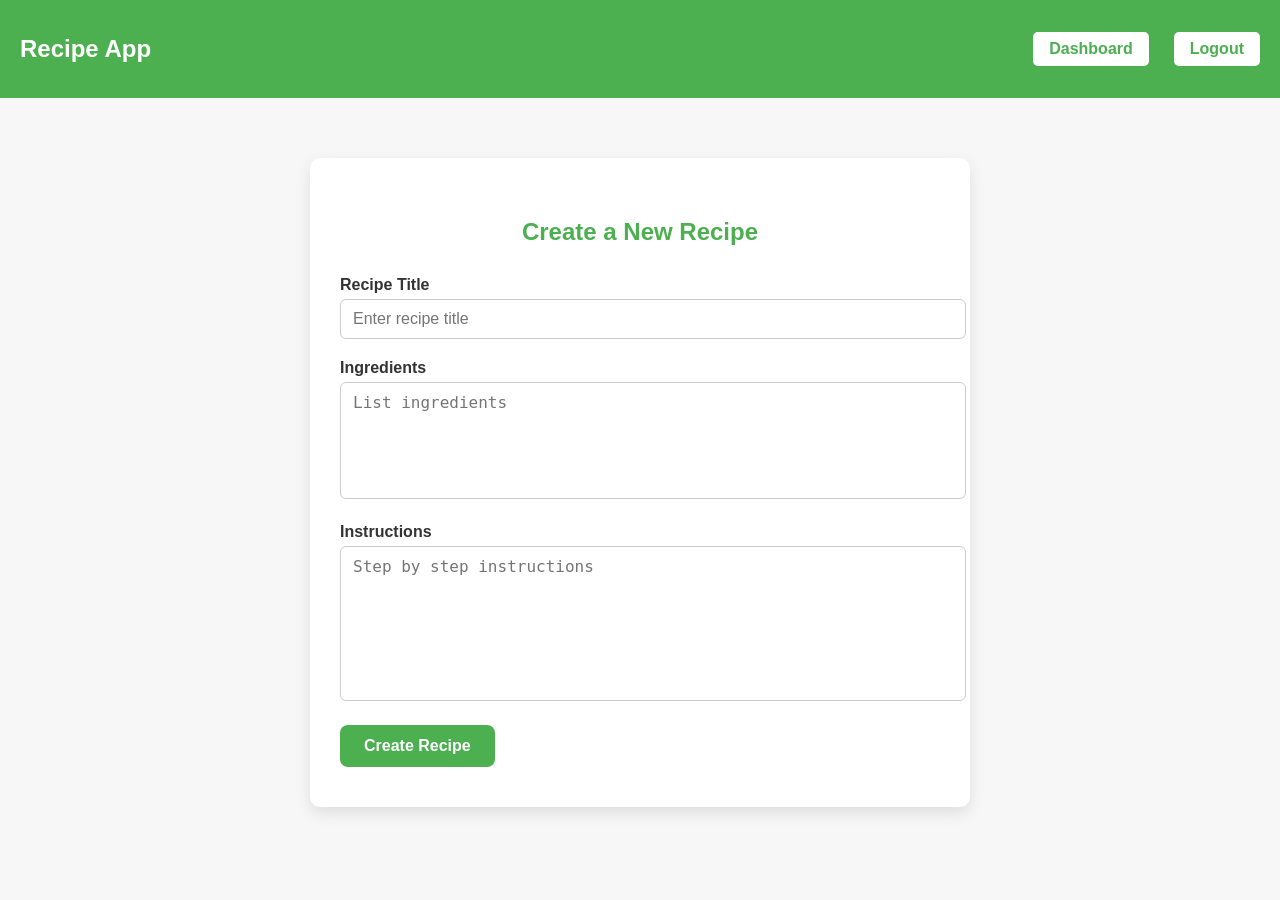
==== create-recipe.html @ dde3da67 "Update Localtunnel URL" ====
<!DOCTYPE html>
<html lang="en">
<head>
  <meta charset="UTF-8">
  <meta name="viewport" content="width=device-width, initial-scale=1.0">
  <title>Create Recipe - Recipe App</title>
  <link rel="stylesheet" href="css/style.css">
</head>
<body>

<nav class="navbar">
  <div class="container">
    <h1 class="logo">Recipe App</h1>
    <div class="nav-links">
      <a href="dashboard.html" class="button nav-button">Dashboard</a>
      <a href="#" class="button nav-button">Logout</a>
    </div>
  </div>
</nav>

<section class="form-section">
  <div class="form-container">
    <h2>Create a New Recipe</h2>
    <form id="createForm" method="POST">
      <label for="title">Recipe Title</label>
      <input type="text" id="title" name="title" placeholder="Enter recipe title" required>

      <label for="ingredients">Ingredients</label>
      <textarea id="ingredients" name="ingredients" rows="5" placeholder="List ingredients" required></textarea>

      <label for="instructions">Instructions</label>
      <textarea id="instructions" name="instructions" rows="7" placeholder="Step by step instructions" required></textarea>

      <button type="submit" class="button submit-button">Create Recipe</button>
    </form>
  </div>
</section>

<script type="module">
  import BACKEND_URL from './config.js';
  const createForm = document.getElementById('createForm');
  createForm.action = `${BACKEND_URL}/recipes/create`;
</script>

</body>
</html>
---- css/style.css ----
body {
  font-family: Arial, sans-serif;
  background-color: #f7f7f7;
  margin: 0;
  padding: 0;
  color: #333;
}

/* Header */
header {
  background-color: #4caf50;
  color: white;
  padding: 20px;
  display: flex;
  justify-content: space-between;
  align-items: center;
}

header h1 {
  margin: 0;
  font-size: 28px;
}

nav a.button {
  background-color: white;
  color: #4caf50;
  padding: 8px 16px;
  margin-left: 10px;
  text-decoration: none;
  border-radius: 5px;
  font-weight: bold;
  transition: 0.2s;
}

nav a.button:hover {
  background-color: #e0e0e0;
}

/* Main section */
main {
  padding: 20px;
}

h2 {
  margin-bottom: 15px;
}

/* Recipes list */
.recipe-list {
  list-style: none;
  padding: 0;
}

.recipe-item {
  background-color: white;
  padding: 15px;
  margin-bottom: 15px;
  border-radius: 8px;
  box-shadow: 0px 2px 5px rgba(0,0,0,0.1);
}

.recipe-item h3 {
  margin-top: 0;
  margin-bottom: 10px;
  color: #4caf50;
}

.recipe-item p {
  margin: 5px 0;
}

/* Delete button */
.delete-button {
  background-color: #ff4d4f;
  color: white;
  border: none;
  padding: 6px 12px;
  border-radius: 5px;
  cursor: pointer;
  font-weight: bold;
  margin-top: 10px;
}

.delete-button:hover {
  background-color: #ff7875;
}

/* No recipes message */
.no-recipes {
  font-style: italic;
  color: #555;
}
/* Auth container */
.auth-container {
  max-width: 400px;
  margin: 80px auto;
  background-color: white;
  padding: 30px;
  border-radius: 8px;
  box-shadow: 0px 3px 8px rgba(0,0,0,0.1);
  text-align: center;
}

/* Form elements */
.auth-form {
  display: flex;
  flex-direction: column;
  gap: 15px;
  margin-top: 20px;
}

.auth-form label {
  text-align: left;
  font-weight: bold;
}

.auth-form input {
  padding: 10px;
  border: 1px solid #ccc;
  border-radius: 5px;
  font-size: 16px;
}

/* Submit button */
.submit-button {
  background-color: #4caf50;
  color: white;
  border: none;
  padding: 10px;
  border-radius: 5px;
  cursor: pointer;
  font-weight: bold;
  transition: 0.2s;
}

.submit-button:hover {
  background-color: #45a049;
}
/* Form section */
.form-section {
  display: flex;
  justify-content: center;
  padding: 60px 20px;
  background-color: #f7f7f7;
}

.form-container {
  background-color: white;
  padding: 40px 30px;
  border-radius: 10px;
  box-shadow: 0 6px 15px rgba(0,0,0,0.1);
  max-width: 600px;
  width: 100%;
}

.form-container h2 {
  text-align: center;
  color: #4caf50;
  margin-bottom: 30px;
}

.form-container label {
  display: block;
  margin-bottom: 5px;
  font-weight: bold;
}

.form-container input,
.form-container textarea {
  width: 100%;
  padding: 10px 12px;
  margin-bottom: 20px;
  border-radius: 6px;
  border: 1px solid #ccc;
  font-size: 16px;
  resize: none;
}

.submit-button {
  background-color: #4caf50;
  color: white;
  padding: 12px 24px;
  font-size: 16px;
  font-weight: bold;
  border: none;
  border-radius: 8px;
  cursor: pointer;
  transition: 0.2s;
}

.submit-button:hover {
  background-color: #45a049;
  transform: translateY(-2px);
}


/* Links */
.auth-container p {
  margin-top: 15px;
}

.auth-container a {
  color: #4caf50;
  text-decoration: none;
  font-weight: bold;
}

.auth-container a:hover {
  text-decoration: underline;
}

/* Reset and body */
body {
  margin: 0;
  padding: 0;
  font-family: Arial, sans-serif;
  background: #f7f7f7;
  color: #333;
}

/* Navbar */
/* Navbar */
.navbar {
  background-color: #4caf50;
  padding: 15px 20px;
  color: white;
}

/* Use a flex container to space logo and buttons */
.navbar .container {
  display: flex;
  justify-content: space-between; /* pushes buttons to the right */
  align-items: center;
}

.navbar .logo {
  font-size: 24px;
  font-weight: bold;
}

.nav-links {
  display: flex;
  gap: 15px;
}

.nav-button {
  background-color: white;
  color: #4caf50;
  padding: 8px 16px;
  border-radius: 6px;
  text-decoration: none;
  font-weight: bold;
  transition: 0.2s;
}

.nav-button:hover {
  background-color: #f0f0f0;
}


/* Hero Section */
.hero {
  text-align: center;
  padding: 80px 20px 60px 20px;
  background: linear-gradient(to right, #e0f7fa, #b2dfdb);
}

.hero h2 {
  font-size: 36px;
  margin-bottom: 15px;
  color: #4caf50;
}

.hero p {
  font-size: 18px;
  margin-bottom: 30px;
}

.hero-image {
  max-width: 400px;
  width: 100%;
  border-radius: 10px;
}

/* Features Section */
.features {
  text-align: center;
  padding: 60px 20px;
}

.features h3 {
  font-size: 28px;
  color: #4caf50;
  margin-bottom: 30px;
}

.feature-cards {
  display: flex;
  justify-content: center;
  flex-wrap: wrap;
  gap: 20px;
}

.card {
  background-color: white;
  padding: 20px;
  border-radius: 8px;
  min-width: 200px;
  box-shadow: 0 4px 10px rgba(0,0,0,0.1);
  font-weight: bold;
}

/* Footer */
footer {
  background-color: #4caf50;
  color: white;
  text-align: center;
  padding: 15px;
  margin-top: 50px;
}

/* Wrapper spacing */
.recipe-cards {
  display: flex;
  flex-direction: column;
  gap: 20px; /* space between recipes */
}

/* Recipe container (NOT a card) */
.recipe-card {
  background: #ffffff;
  padding: 24px;
  border-radius: 10px;
  border: 1px solid #e5e5e5;
}


.recipe-card h3 {
  font-size: 1.4rem;
  margin-bottom: 12px;
  color: #222;
}


.recipe-card p {
  margin-bottom: 10px;
  color: #444;
  line-height: 1.7;
  word-wrap: break-word;
  white-space: pre-wrap; 
}


.empty-card {
  text-align: center;
  color: #777;
  padding: 40px;
  background: #fafafa;
  border: 1px dashed #ccc;
}
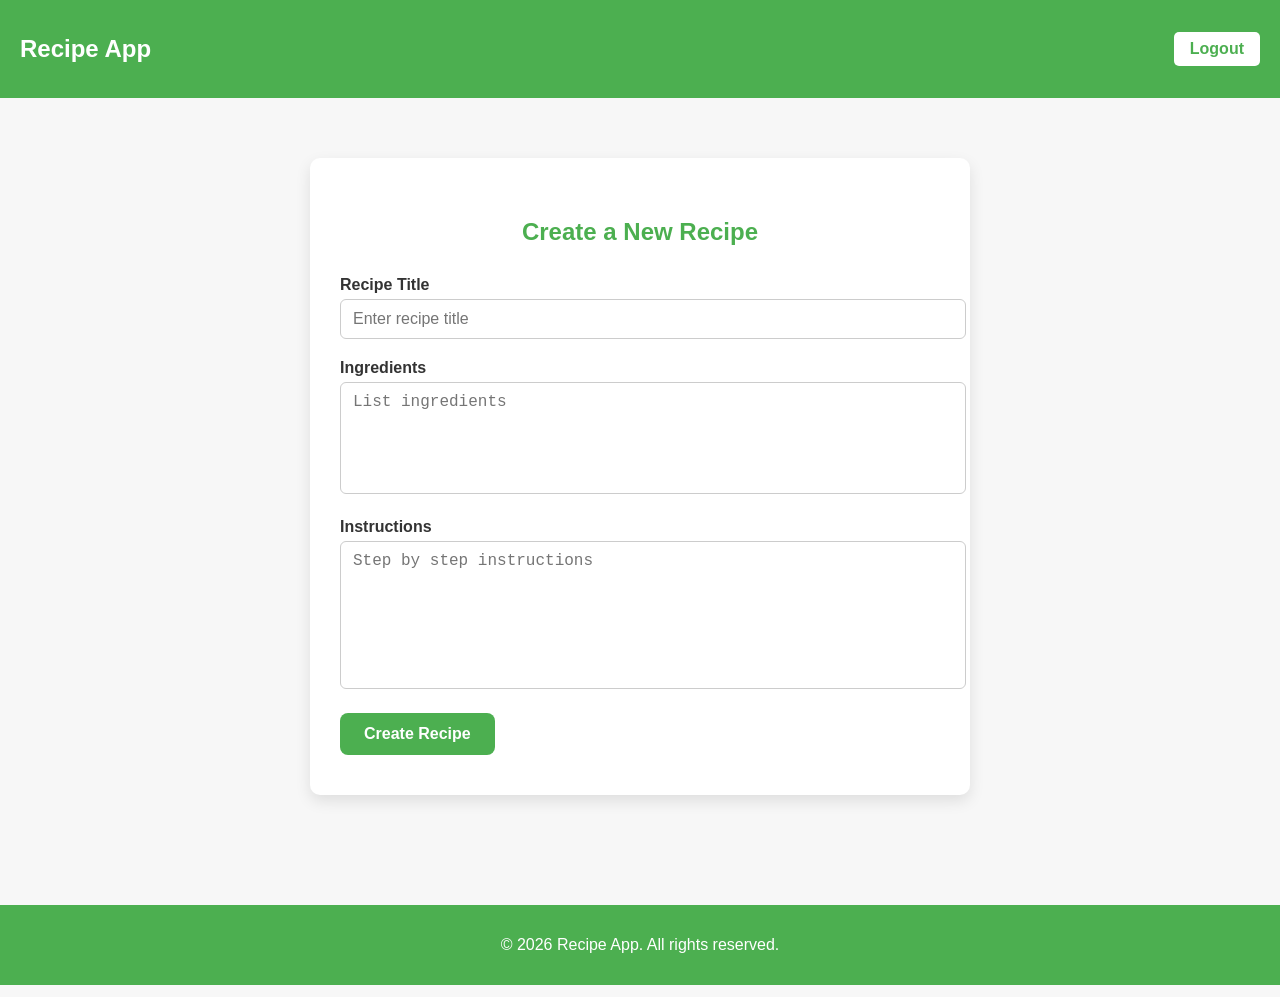
==== commit 3af56d72: "Update" ====
--- a/create-recipe.html
+++ b/create-recipe.html
@@ -8,40 +8,38 @@
 </head>
 <body>
 
-<nav class="navbar">
-  <div class="container">
-    <h1 class="logo">Recipe App</h1>
-    <div class="nav-links">
-      <a href="dashboard.html" class="button nav-button">Dashboard</a>
-      <a href="#" class="button nav-button">Logout</a>
+  <!-- Navbar -->
+  <nav class="navbar">
+    <div class="container">
+      <h1 class="logo">Recipe App</h1>
+      <div class="nav-links">
+        <a href="login.html" class="button nav-button">Logout</a>
+      </div>
     </div>
-  </div>
-</nav>
+  </nav>
 
-<section class="form-section">
-  <div class="form-container">
-    <h2>Create a New Recipe</h2>
-    <form id="createForm" method="POST">
-      <label for="title">Recipe Title</label>
-      <input type="text" id="title" name="title" placeholder="Enter recipe title" required>
+  <!-- Create Recipe Form -->
+  <section class="form-section">
+    <div class="form-container">
+      <h2>Create a New Recipe</h2>
+      <form action="https://receptor-production-5648.up.railway.app/recipes/create" method="POST">
+        <label for="title">Recipe Title</label>
+        <input type="text" id="title" name="title" placeholder="Enter recipe title" required>
 
-      <label for="ingredients">Ingredients</label>
-      <textarea id="ingredients" name="ingredients" rows="5" placeholder="List ingredients" required></textarea>
+        <label for="ingredients">Ingredients</label>
+        <textarea id="ingredients" name="ingredients" rows="5" placeholder="List ingredients" required></textarea>
 
-      <label for="instructions">Instructions</label>
-      <textarea id="instructions" name="instructions" rows="7" placeholder="Step by step instructions" required></textarea>
+        <label for="instructions">Instructions</label>
+        <textarea id="instructions" name="instructions" rows="7" placeholder="Step by step instructions" required></textarea>
 
-      <button type="submit" class="button submit-button">Create Recipe</button>
-    </form>
-  </div>
-</section>
+        <button type="submit" class="button submit-button">Create Recipe</button>
+      </form>
+    </div>
+  </section>
 
-<script type="module">
-  import BACKEND_URL from './config.js';
-  const createForm = document.getElementById('createForm');
-  createForm.action = `${BACKEND_URL}/recipes/create`;
-</script>
+  <footer>
+    <p>&copy; 2026 Recipe App. All rights reserved.</p>
+  </footer>
 
 </body>
 </html>
-
